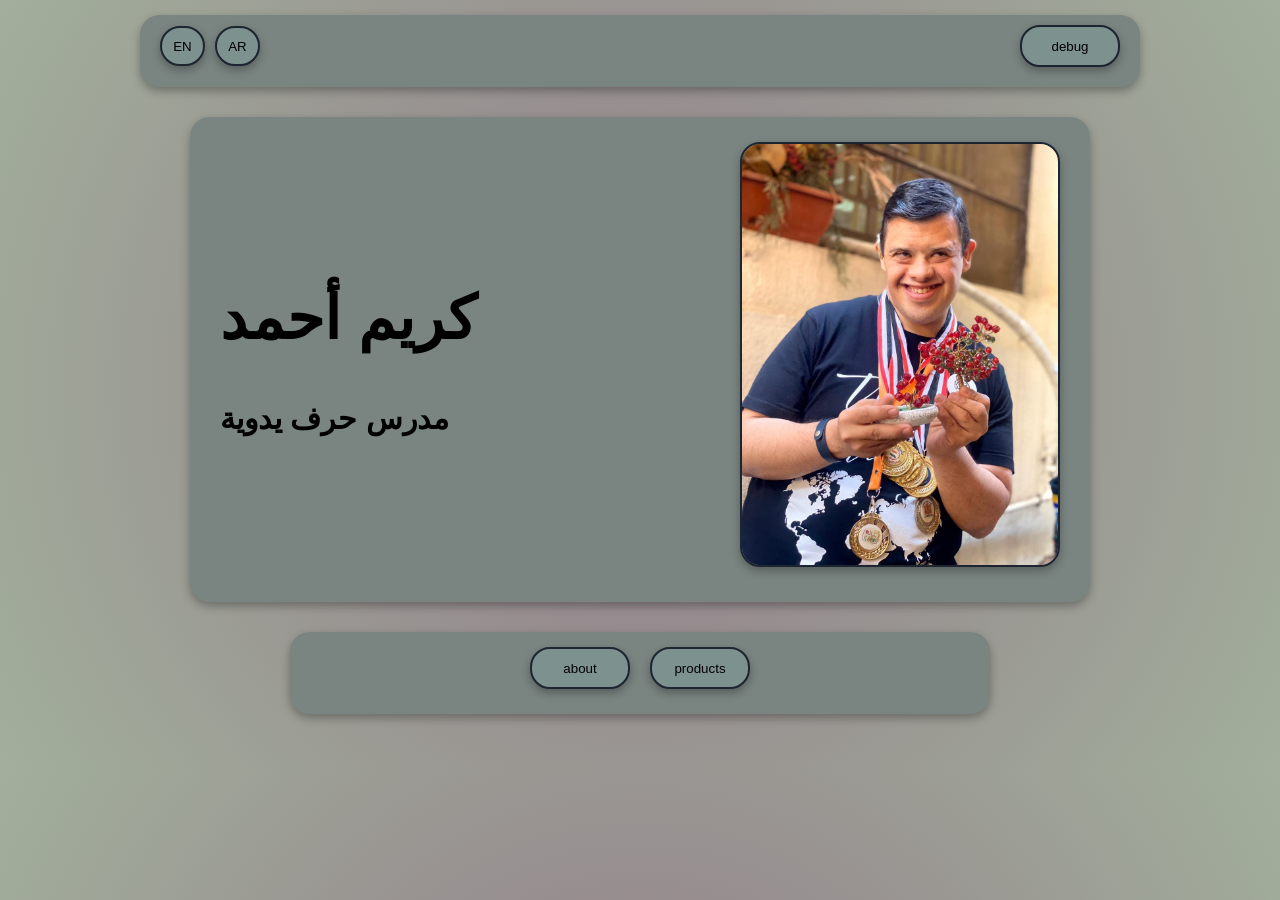
==== index.html @ 32edbc32 "Update index.html" ====
<!DOCTYPE html>
<html lang="en">
<head>
    <meta charset="UTF-8">
    <meta name="viewport" content="width=device-width, initial-scale=1.0">
    <title>i don't know right now</title>
    <link rel="stylesheet" href="style.css">
</head>
<body>

    <div id="bt-bar" class="highlight">
        <button class="flag-button about-bt highlight" data-language="en">EN</button>
        <button class="flag-button about-bt highlight" data-language="ar">AR</button>

        <button id="bt-debug"
                class="about-bt highlight"
                onclick="window.location.href='debug.html'">
            debug
        </button>
    </div>

    <div id="main" class="card highlight">

        <div class="main-content">
            <h1 id="name" class="name">كريم أحمد</h1>
            <br>
            <h3 id="job">مدرس حرف يدوية</h3>
        </div>

        <img
            id="homepage-img"
            class="highlight"
            src="homepage-img.jpg"
            alt="Kareem Ahmed">

    </div>

    <div id="bt-menu" class="card highlight">
        <button class="about-bt highlight"
                onclick="window.location.href='about.html'">
            about
        </button>

        <button id="bt-products"
                class="about-bt highlight"
                onclick="window.location.href='products.html'">
            products
        </button>
    </div>

    <script src="script.js"></script>

</body>
</html>
---- style.css ----
* {
    margin: 0;
    padding: 0;
    box-sizing: border-box;
}

body {
    background-image: radial-gradient(circle, #917C8A, #A2AF9B);
    font-family: Arial, sans-serif;
    padding: 20px;
}

.name {
    margin-bottom: 15px;
}

.card {
    color: black;
    background-color: #7A8581;
    border-radius: 20px;
    width: 100%;
    max-width: 700px;
    margin: 30px auto;
    padding: 30px;
}

.highlight {
    transform: translateY(-5px);
    box-shadow: 0 4px 10px rgba(0,0,0,.3);
    transition: transform .2s ease, box-shadow .2s ease;
}

.highlight:hover {
    transform: translateY(-10px);
    box-shadow: 0 6px 15px rgba(0,0,0,.4);
}

.about-bt {
    background-color: #7d918e;
    color: black;
    border-radius: 20px;
    border: 2px solid #1d2530;
    width: 100px;
    height: 42px;
    cursor: pointer;
}

.about-bt:hover {
    cursor: pointer;
}

#bt-bar {
    display: flex;
    align-items: center;
    justify-content: space-between;
    gap: 10px;

    color: white;
    background-color: #7A8581;
    border-radius: 20px;

    max-width: 1000px;
    margin: auto;
    padding: 15px 20px;
}

.flag-button {
    width: 45px;
    height: 40px;
}

#bt-debug,
#bt-ret-main {
    margin-left: auto;
}

#main {
    display: flex;
    justify-content: space-between;
    align-items: center;
    gap: 30px;

    max-width: 900px;
    min-height: 450px;
}

#homepage-img {
    width: 320px;
    max-width: 100%;
    height: auto;

    border-radius: 20px;
    border: 2px solid #1d2530;
}

#name {
    font-size: 60px;
}

#job {
    font-size: 30px;
    margin-top: 15px;
}

#bt-menu {
    display: flex;
    justify-content: center;
    gap: 20px;

    max-width: 700px;
    padding: 20px;
}

#bt-products {
    float: none;
}

.products-container {
    display: grid;
    grid-template-columns: repeat(3,1fr);
    gap: 25px;

    max-width: 1200px;
    margin: 30px auto;
}

.product-box {
width: 300px;
}

.product-img {
width: 240px;
height: 125px;
border-radius: 20px;
margin: 0px auto;
border: 2px solid #1d2530;

}

.cl-buy {
    display: block;
    margin: 20px 0 0 auto;
    position: static;
}

.text {
    margin-top: 20px;
}

#bt-email {
    margin-top: 15px;
    height: 45px;
}

textarea {
    width: 100%;
    resize: vertical;
    padding: 10px;
    border-radius: 10px;
    border: 2px solid #1d2530;
}

/* ---------- Tablets ---------- */

@media (max-width:1024px){

    #main{
        flex-direction: column;
        text-align:center;
        min-height:auto;
    }

    #homepage-img{
        width:280px;
    }

    .products-container{
        grid-template-columns:repeat(2,1fr);
    }

}

/* ---------- Phones ---------- */

@media (max-width:768px){

    body{
        padding:10px;
    }

    #bt-bar{
        flex-wrap:wrap;
    }

    #main{
        flex-direction:column;
        text-align:center;
        padding:20px;
    }

    #homepage-img{
        width:100%;
        max-width:300px;
    }

    #name{
        font-size:42px;
    }

    #job{
        font-size:24px;
    }

    #bt-menu{
        flex-direction:column;
        align-items:center;
    }

    .about-bt{
        width:160px;
    }

    .products-container{
        grid-template-columns:1fr;
    }

    .product-box{
        max-width:350px;
    }

}

/* ---------- Small Phones ---------- */

@media (max-width:480px){

    .card{
        padding:20px;
    }

    #name{
        font-size:34px;
    }

    #job{
        font-size:20px;
    }

    .about-bt{
        width:100%;
        max-width:220px;
    }

}
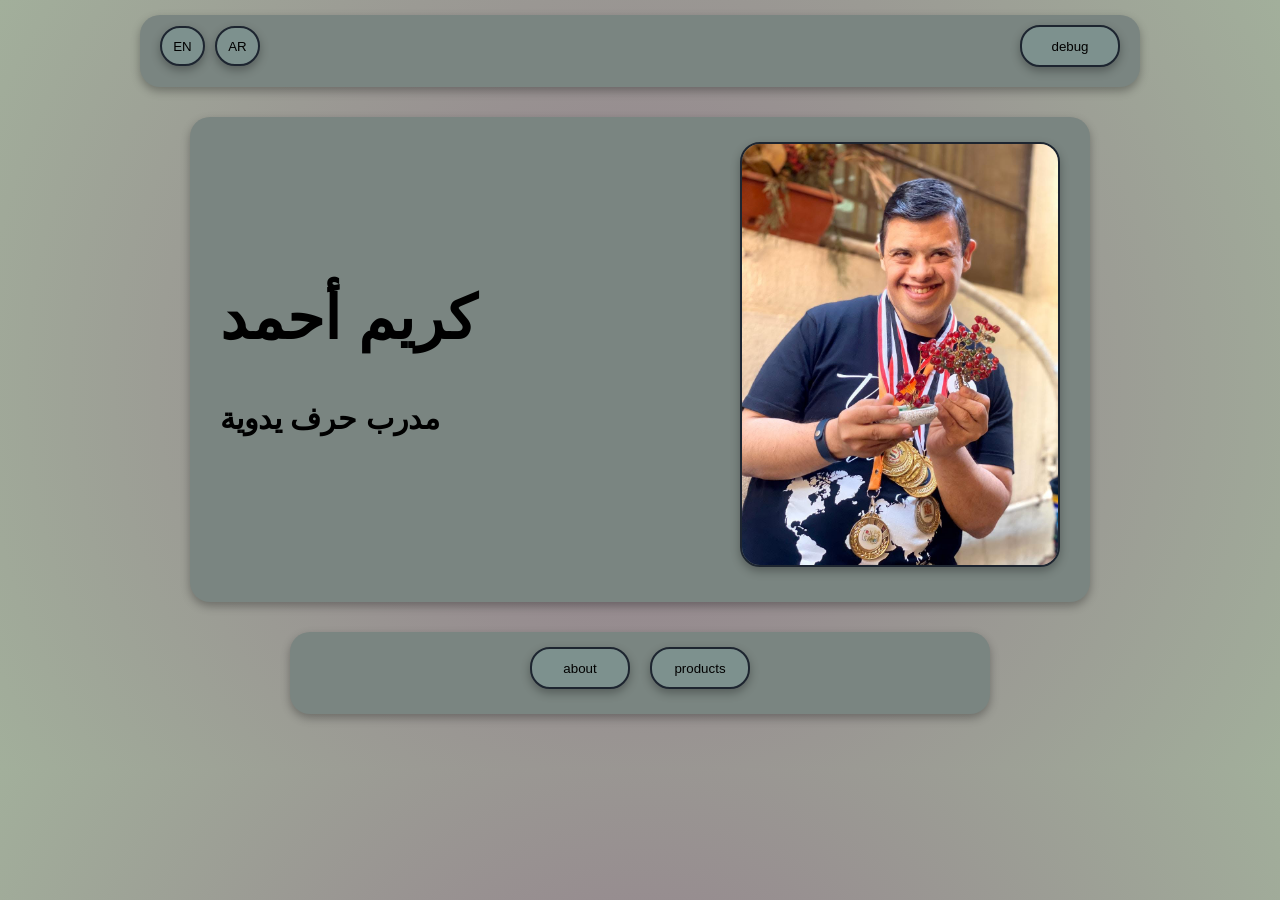
==== commit 923c4494: "Update index.html" ====
--- a/index.html
+++ b/index.html
@@ -24,7 +24,7 @@
         <div class="main-content">
             <h1 id="name" class="name">كريم أحمد</h1>
             <br>
-            <h3 id="job">مدرس حرف يدوية</h3>
+            <h3 id="job">مدرب حرف يدوية</h3>
         </div>
 
         <img
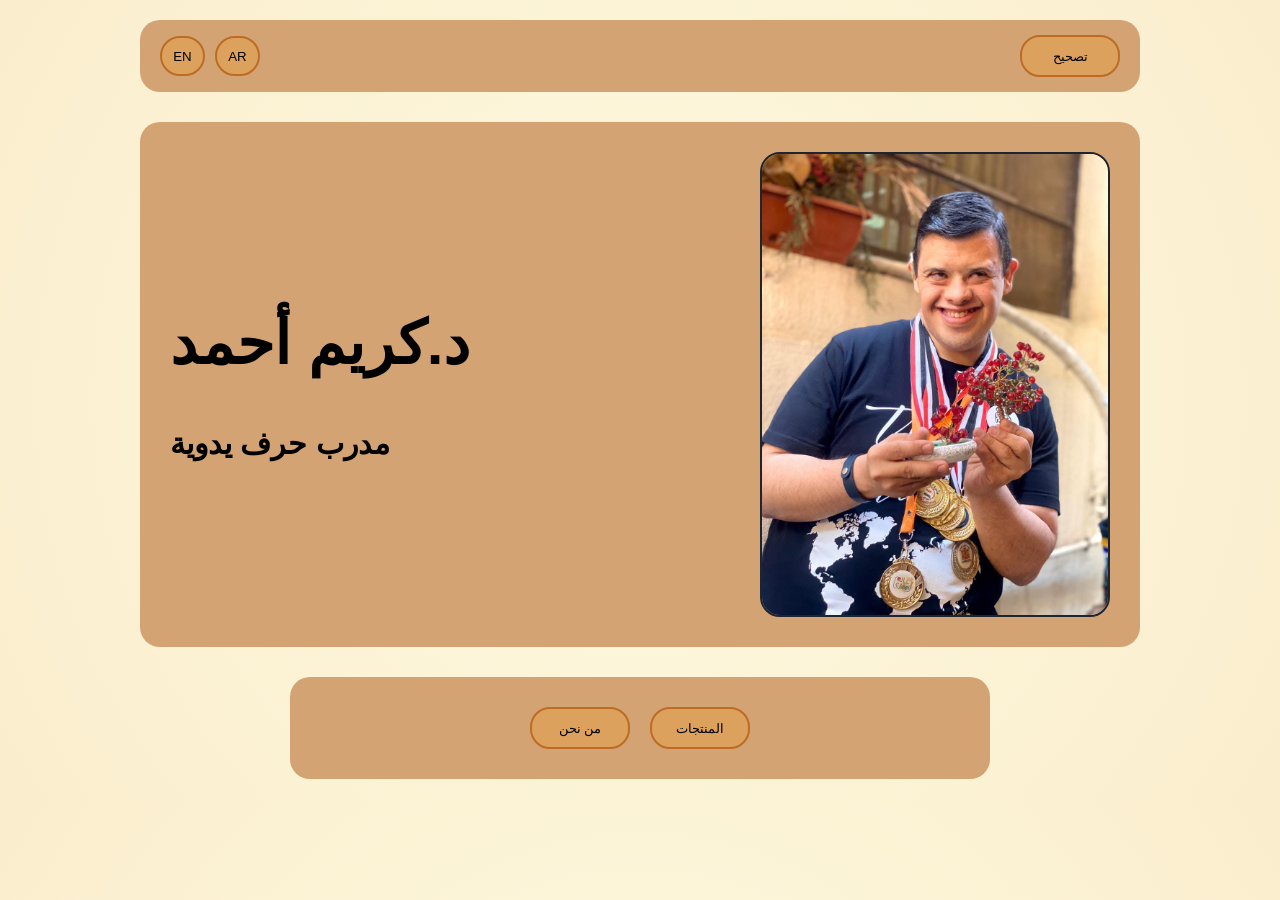
==== commit 23edc7fd: "Add files via upload" ====
--- a/index.html
+++ b/index.html
@@ -22,7 +22,7 @@
     <div id="main" class="card highlight">
 
         <div class="main-content">
-            <h1 id="name" class="name">كريم أحمد</h1>
+            <h1 id="name" class="name">د.كريم أحمد</h1>
             <br>
             <h3 id="job">مدرب حرف يدوية</h3>
         </div>
@@ -36,7 +36,7 @@
     </div>
 
     <div id="bt-menu" class="card highlight">
-        <button class="about-bt highlight"
+        <button id="bt-about"class="about-bt highlight"
                 onclick="window.location.href='about.html'">
             about
         </button>
--- a/style.css
+++ b/style.css
@@ -1,241 +1,277 @@
-* {
-    margin: 0;
-    padding: 0;
-    box-sizing: border-box;
-}
-
-body {
-    background-image: radial-gradient(circle, #917C8A, #A2AF9B);
-    font-family: Arial, sans-serif;
-    padding: 20px;
-}
-
-.name {
-    margin-bottom: 15px;
-}
-
-.card {
-    color: black;
-    background-color: #7A8581;
-    border-radius: 20px;
-    width: 100%;
-    max-width: 700px;
-    margin: 30px auto;
-    padding: 30px;
-}
-
-.highlight {
-    transform: translateY(-5px);
-    box-shadow: 0 4px 10px rgba(0,0,0,.3);
-    transition: transform .2s ease, box-shadow .2s ease;
-}
-
-.highlight:hover {
-    transform: translateY(-10px);
-    box-shadow: 0 6px 15px rgba(0,0,0,.4);
-}
-
-.about-bt {
-    background-color: #7d918e;
-    color: black;
-    border-radius: 20px;
-    border: 2px solid #1d2530;
-    width: 100px;
-    height: 42px;
-    cursor: pointer;
-}
-
-.about-bt:hover {
-    cursor: pointer;
-}
-
-#bt-bar {
-    display: flex;
-    align-items: center;
-    justify-content: space-between;
-    gap: 10px;
-
-    color: white;
-    background-color: #7A8581;
-    border-radius: 20px;
-
-    max-width: 1000px;
-    margin: auto;
-    padding: 15px 20px;
-}
-
-.flag-button {
-    width: 45px;
-    height: 40px;
+*{
+    margin:0;
+    padding:0;
+    box-sizing:border-box;
+}
+
+html{
+    scroll-behavior:smooth;
+}
+
+body{
+    background-image:radial-gradient(circle,#fefae0,#faedcd);
+    font-family:Arial,sans-serif;
+    padding:20px;
+    color:black;
+}
+
+.card{
+    background:#d4a373;
+    border-radius:20px;
+    width:min(100%,900px);
+    margin:30px auto;
+    padding:30px;
+}
+
+.name{
+    margin-bottom:15px;
+}
+
+.highlight{
+    transition:.25s;
+}
+
+.highlight:hover{
+    transform:translateY(-6px);
+    box-shadow:0 10px 20px rgba(0,0,0,.25);
+}
+
+.about-bt{
+    background:#dda15e;
+    border:2px solid #bc6c25;
+    border-radius:20px;
+    color:black;
+    cursor:pointer;
+    width:100px;
+    height:42px;
+    transition:.25s;
+    flex-shrink:0;
+}
+
+.about-bt:hover{
+    background:#ffbc42;
+}
+
+.flag-button{
+    width:45px;
+    height:40px;
+    flex-shrink:0;
+}
+
+#bt-bar{
+    display:flex;
+    align-items:center;
+    justify-content:center;
+    gap:10px;
+    background:#d4a373;
+    color:white;
+    border-radius:20px;
+    width:100%;
+    max-width:1000px;
+    margin:auto;
+    padding:15px 20px;
+    overflow-x:auto;
+    overflow-y:hidden;
+    flex-wrap:nowrap;
+    scrollbar-width:none;
+}
+
+#bt-bar::-webkit-scrollbar{
+    display:none;
 }
 
 #bt-debug,
-#bt-ret-main {
-    margin-left: auto;
-}
-
-#main {
-    display: flex;
-    justify-content: space-between;
-    align-items: center;
-    gap: 30px;
-
-    max-width: 900px;
-    min-height: 450px;
-}
-
-#homepage-img {
-    width: 320px;
-    max-width: 100%;
-    height: auto;
-
-    border-radius: 20px;
-    border: 2px solid #1d2530;
-}
-
-#name {
-    font-size: 60px;
-}
-
-#job {
-    font-size: 30px;
-    margin-top: 15px;
-}
-
-#bt-menu {
-    display: flex;
-    justify-content: center;
-    gap: 20px;
-
-    max-width: 700px;
-    padding: 20px;
-}
-
-#bt-products {
-    float: none;
-}
-
-.products-container {
-    display: grid;
-    grid-template-columns: repeat(3,1fr);
-    gap: 25px;
-
-    max-width: 1200px;
-    margin: 30px auto;
-}
-
-.product-box {
-width: 300px;
-}
-
-.product-img {
-width: 240px;
-height: 125px;
-border-radius: 20px;
-margin: 0px auto;
-border: 2px solid #1d2530;
-
-}
-
-.cl-buy {
-    display: block;
-    margin: 20px 0 0 auto;
-    position: static;
-}
-
-.text {
-    margin-top: 20px;
-}
-
-#bt-email {
-    margin-top: 15px;
-    height: 45px;
-}
-
-textarea {
-    width: 100%;
-    resize: vertical;
-    padding: 10px;
-    border-radius: 10px;
-    border: 2px solid #1d2530;
-}
-
-/* ---------- Tablets ---------- */
-
-@media (max-width:1024px){
-
-    #main{
-        flex-direction: column;
-        text-align:center;
-        min-height:auto;
-    }
-
-    #homepage-img{
-        width:280px;
-    }
-
-    .products-container{
-        grid-template-columns:repeat(2,1fr);
-    }
-
-}
-
-/* ---------- Phones ---------- */
-
-@media (max-width:768px){
-
+#bt-ret-main{
+    margin-left:auto;
+}
+
+#main{
+    display:flex;
+    align-items:center;
+    justify-content:space-between;
+    gap:40px;
+    width:min(100%,1000px);
+    min-height:450px;
+}
+
+#homepage-img{
+    width:100%;
+    max-width:350px;
+    height:auto;
+    border-radius:20px;
+    border:2px solid #1d2530;
+}
+
+#name{
+    font-size:clamp(36px,6vw,60px);
+}
+
+#job{
+    margin-top:15px;
+    font-size:clamp(22px,3vw,30px);
+}
+
+#bt-menu{
+    display:flex;
+    justify-content:center;
+    flex-wrap:wrap;
+    gap:20px;
+    width:100%;
+    max-width:700px;
+    margin:auto;
+}
+
+#bt-products{
+    float:none;
+}
+
+.products-container{
+    display:grid;
+    grid-template-columns:repeat(auto-fit,minmax(280px,1fr));
+    gap:30px;
+    width:min(100%,1200px);
+    margin:30px auto;
+}
+
+.product-box{
+    width:100%;
+}
+
+.product-img{
+    display:block;
+    width:100%;
+    aspect-ratio:16/9;
+    object-fit:cover;
+    border-radius:20px;
+    border:2px solid #1d2530;
+}
+
+.text{
+    margin-top:18px;
+    line-height:1.5;
+}
+
+.cl-buy{
+    display:block;
+    margin:20px 0 0 auto;
+}
+
+#bt-email{
+    margin-top:15px;
+    height:45px;
+}
+
+textarea{
+    width:100%;
+    padding:10px;
+    resize:vertical;
+    border-radius:10px;
+    border:2px solid #1d2530;
+}
+
+@media(max-width:900px){
     body{
-        padding:10px;
+        padding:15px;
     }
 
     #bt-bar{
-        flex-wrap:wrap;
+        gap:8px;
+        padding:12px 15px;
+    }
+
+    .about-bt{
+        width:90px;
+        height:40px;
+        font-size:14px;
+    }
+
+    .flag-button{
+        width:40px;
+        height:36px;
     }
 
     #main{
         flex-direction:column;
         text-align:center;
-        padding:20px;
+        min-height:auto;
     }
 
     #homepage-img{
-        width:100%;
         max-width:300px;
     }
-
-    #name{
-        font-size:42px;
-    }
-
-    #job{
-        font-size:24px;
+}
+
+@media(max-width:768px){
+    body{
+        padding:10px;
+    }
+
+    .card{
+        padding:22px;
+    }
+
+    #bt-bar{
+        justify-content:flex-start;
+        gap:6px;
+        padding:10px;
+    }
+
+    .about-bt{
+        width:80px;
+        height:36px;
+        font-size:13px;
+    }
+
+    .flag-button{
+        width:34px;
+        height:34px;
+    }
+
+    #main{
+        gap:25px;
+        padding:15px;
+        flex-direction:column;
+        text-align:center;
+    }
+
+    #homepage-img{
+        max-width:280px;
     }
 
     #bt-menu{
         flex-direction:column;
         align-items:center;
     }
+}
+
+@media(max-width:480px){
+    body{
+        padding:8px;
+    }
+
+    .card{
+        padding:18px;
+        border-radius:15px;
+    }
+
+    #bt-bar{
+        gap:5px;
+        padding:8px;
+    }
 
     .about-bt{
-        width:160px;
-    }
-
-    .products-container{
-        grid-template-columns:1fr;
-    }
-
-    .product-box{
-        max-width:350px;
-    }
-
-}
-
-/* ---------- Small Phones ---------- */
-
-@media (max-width:480px){
-
-    .card{
-        padding:20px;
+        width:72px;
+        height:34px;
+        font-size:12px;
+    }
+
+    .flag-button{
+        width:30px;
+        height:30px;
+    }
+
+    #homepage-img{
+        max-width:220px;
     }
 
     #name{
@@ -245,10 +281,4 @@
     #job{
         font-size:20px;
     }
-
-    .about-bt{
-        width:100%;
-        max-width:220px;
-    }
-
-}
+}
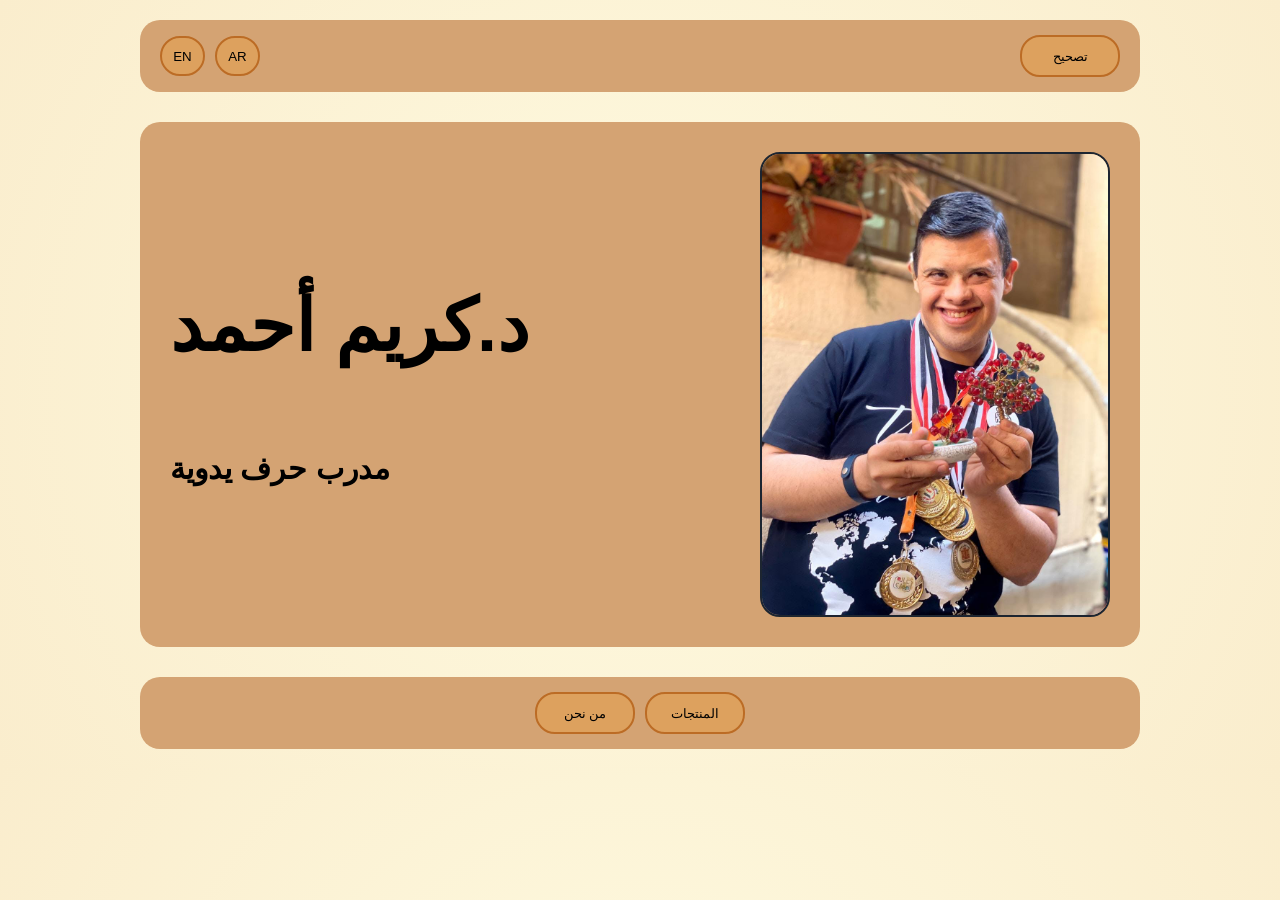
==== commit 27bff8c9: "Update index.html" ====
--- a/index.html
+++ b/index.html
@@ -15,7 +15,7 @@
         <button id="bt-debug"
                 class="about-bt highlight"
                 onclick="window.location.href='debug.html'">
-            debug
+            تصحيح
         </button>
     </div>
 
@@ -38,13 +38,13 @@
     <div id="bt-menu" class="card highlight">
         <button id="bt-about"class="about-bt highlight"
                 onclick="window.location.href='about.html'">
-            about
+            من نحن
         </button>
 
         <button id="bt-products"
                 class="about-bt highlight"
                 onclick="window.location.href='products.html'">
-            products
+            المنتجات
         </button>
     </div>
 
--- a/style.css
+++ b/style.css
@@ -24,7 +24,7 @@
 }
 
 .name{
-    margin-bottom:15px;
+    margin-bottom:50px;
 }
 
 .highlight{
@@ -103,7 +103,7 @@
 }
 
 #name{
-    font-size:clamp(36px,6vw,60px);
+    font-size:clamp(48px,8vw,72px);
 }
 
 #job{
@@ -113,12 +113,20 @@
 
 #bt-menu{
     display:flex;
+    align-items:center;
     justify-content:center;
-    flex-wrap:wrap;
-    gap:20px;
-    width:100%;
-    max-width:700px;
+    gap:10px;
+    background:#d4a373;
+    color:white;
+    border-radius:20px;
+    width:100%;
+    max-width:1000px;
     margin:auto;
+    padding:15px 20px;
+    overflow-x:auto;
+    overflow-y:hidden;
+    flex-wrap:nowrap;
+    scrollbar-width:none;
 }
 
 #bt-products{
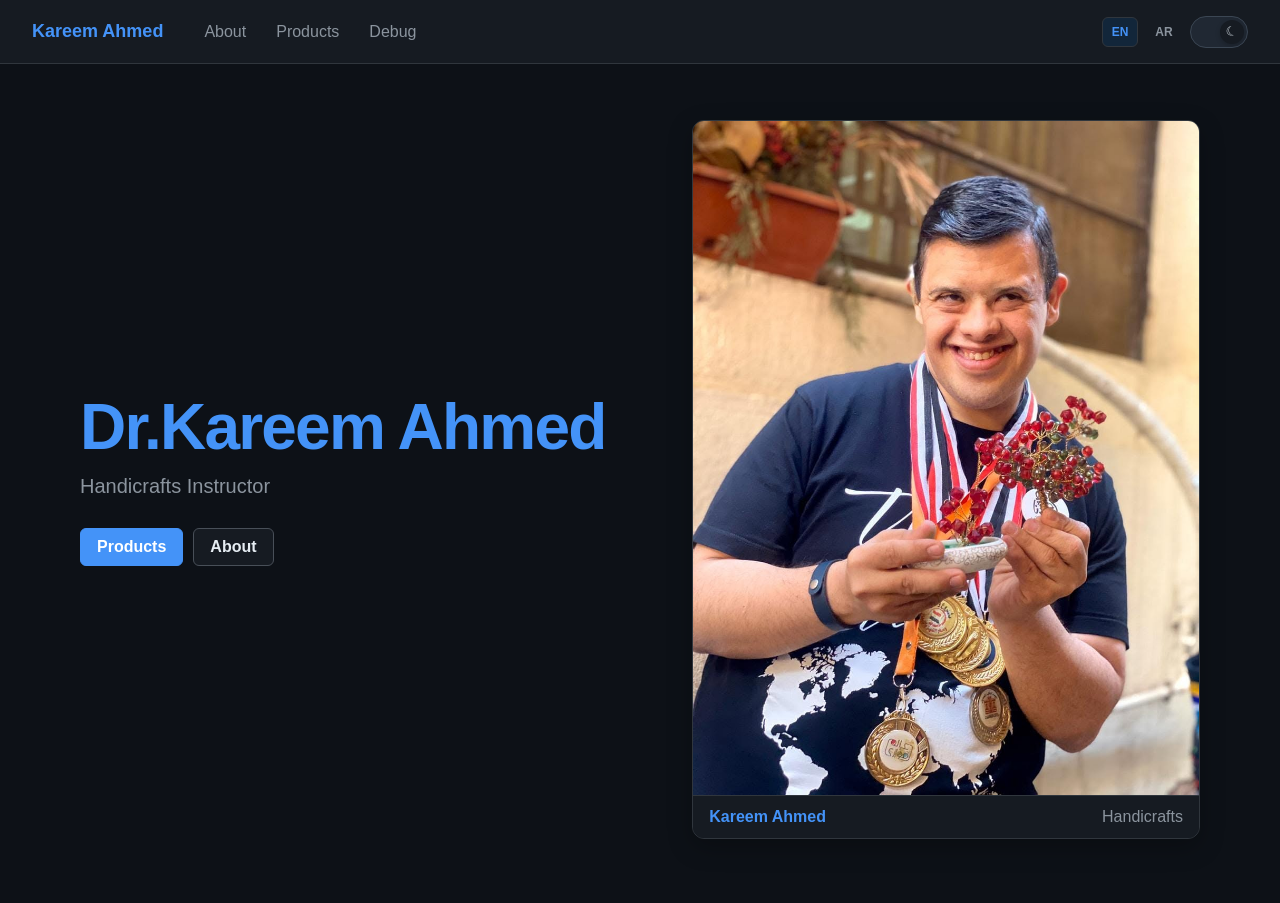
==== commit c6716adc: "Add files via upload" ====
--- a/index.html
+++ b/index.html
@@ -3,52 +3,45 @@
 <head>
     <meta charset="UTF-8">
     <meta name="viewport" content="width=device-width, initial-scale=1.0">
-    <title>i don't know right now</title>
+    <title>home</title>
     <link rel="stylesheet" href="style.css">
 </head>
 <body>
+    <header id="bt-bar" class="site-header">
+        <a class="brand" href="index.html">Kareem Ahmed</a>
+        <nav class="site-nav">
+            <button id="bt-about" class="nav-button" onclick="window.location.href='about.html'">من نحن</button>
+            <button id="bt-products" class="nav-button" onclick="window.location.href='products.html'">المنتجات</button>
+            <button id="bt-debug" class="nav-button" onclick="window.location.href='debug.html'">تصحيح</button>
+        </nav>
+        <div class="site-controls">
+            <button class="language-button" data-language="en">EN</button>
+            <button class="language-button" data-language="ar">AR</button>
+            <button id="theme-toggle" class="theme-button" type="button"></button>
+        </div>
+    </header>
 
-    <div id="bt-bar" class="highlight">
-        <button class="flag-button about-bt highlight" data-language="en">EN</button>
-        <button class="flag-button about-bt highlight" data-language="ar">AR</button>
-
-        <button id="bt-debug"
-                class="about-bt highlight"
-                onclick="window.location.href='debug.html'">
-            تصحيح
-        </button>
-    </div>
-
-    <div id="main" class="card highlight">
-
-        <div class="main-content">
-            <h1 id="name" class="name">د.كريم أحمد</h1>
-            <br>
-            <h3 id="job">مدرب حرف يدوية</h3>
-        </div>
-
-        <img
-            id="homepage-img"
-            class="highlight"
-            src="homepage-img.jpg"
-            alt="Kareem Ahmed">
-
-    </div>
-
-    <div id="bt-menu" class="card highlight">
-        <button id="bt-about"class="about-bt highlight"
-                onclick="window.location.href='about.html'">
-            من نحن
-        </button>
-
-        <button id="bt-products"
-                class="about-bt highlight"
-                onclick="window.location.href='products.html'">
-            المنتجات
-        </button>
-    </div>
+    <main id="main" class="page-shell home-shell">
+        <section class="hero-panel">
+            <div class="hero-copy">
+                <h1 id="name" class="name">د.كريم أحمد</h1>
+                <p id="job" class="hero-job">مدرب حرف يدوية</p>
+                <div class="hero-actions">
+                    <button class="primary-button" onclick="window.location.href='products.html'" id="hero-products">المنتجات</button>
+                    <button class="secondary-button" onclick="window.location.href='about.html'" id="hero-about">من نحن</button>
+                </div>
+            </div>
+            <div class="hero-media">
+                <img id="homepage-img" src="homepage-img.jpg" alt="Kareem Ahmed">
+                <div class="media-caption">
+                    <span id="media-label">Kareem Ahmed</span>
+                    <span id="media-subtitle">Handicrafts</span>
+                </div>
+            </div>
+        </section>
+        </section>
+    </main>
 
     <script src="script.js"></script>
-
 </body>
 </html>
--- a/style.css
+++ b/style.css
@@ -1,292 +1,783 @@
-*{
-    margin:0;
-    padding:0;
-    box-sizing:border-box;
-}
-
-html{
-    scroll-behavior:smooth;
-}
-
-body{
-    background-image:radial-gradient(circle,#fefae0,#faedcd);
-    font-family:Arial,sans-serif;
-    padding:20px;
-    color:black;
-}
-
-.card{
-    background:#d4a373;
-    border-radius:20px;
-    width:min(100%,900px);
-    margin:30px auto;
-    padding:30px;
-}
-
-.name{
-    margin-bottom:50px;
-}
-
-.highlight{
-    transition:.25s;
-}
-
-.highlight:hover{
-    transform:translateY(-6px);
-    box-shadow:0 10px 20px rgba(0,0,0,.25);
-}
-
-.about-bt{
-    background:#dda15e;
-    border:2px solid #bc6c25;
-    border-radius:20px;
-    color:black;
-    cursor:pointer;
-    width:100px;
-    height:42px;
-    transition:.25s;
-    flex-shrink:0;
-}
-
-.about-bt:hover{
-    background:#ffbc42;
-}
-
-.flag-button{
-    width:45px;
-    height:40px;
-    flex-shrink:0;
-}
-
-#bt-bar{
-    display:flex;
-    align-items:center;
-    justify-content:center;
-    gap:10px;
-    background:#d4a373;
-    color:white;
-    border-radius:20px;
-    width:100%;
-    max-width:1000px;
-    margin:auto;
-    padding:15px 20px;
-    overflow-x:auto;
-    overflow-y:hidden;
-    flex-wrap:nowrap;
-    scrollbar-width:none;
-}
-
-#bt-bar::-webkit-scrollbar{
-    display:none;
-}
-
-#bt-debug,
-#bt-ret-main{
-    margin-left:auto;
-}
-
-#main{
-    display:flex;
-    align-items:center;
-    justify-content:space-between;
-    gap:40px;
-    width:min(100%,1000px);
-    min-height:450px;
-}
-
-#homepage-img{
-    width:100%;
-    max-width:350px;
-    height:auto;
-    border-radius:20px;
-    border:2px solid #1d2530;
-}
-
-#name{
-    font-size:clamp(48px,8vw,72px);
-}
-
-#job{
-    margin-top:15px;
-    font-size:clamp(22px,3vw,30px);
-}
-
-#bt-menu{
-    display:flex;
-    align-items:center;
-    justify-content:center;
-    gap:10px;
-    background:#d4a373;
-    color:white;
-    border-radius:20px;
-    width:100%;
-    max-width:1000px;
-    margin:auto;
-    padding:15px 20px;
-    overflow-x:auto;
-    overflow-y:hidden;
-    flex-wrap:nowrap;
-    scrollbar-width:none;
-}
-
-#bt-products{
-    float:none;
-}
-
-.products-container{
-    display:grid;
-    grid-template-columns:repeat(auto-fit,minmax(280px,1fr));
-    gap:30px;
-    width:min(100%,1200px);
-    margin:30px auto;
-}
-
-.product-box{
-    width:100%;
-}
-
-.product-img{
-    display:block;
-    width:100%;
-    aspect-ratio:16/9;
-    object-fit:cover;
-    border-radius:20px;
-    border:2px solid #1d2530;
-}
-
-.text{
-    margin-top:18px;
-    line-height:1.5;
-}
-
-.cl-buy{
-    display:block;
-    margin:20px 0 0 auto;
-}
-
-#bt-email{
-    margin-top:15px;
-    height:45px;
-}
-
-textarea{
-    width:100%;
-    padding:10px;
-    resize:vertical;
-    border-radius:10px;
-    border:2px solid #1d2530;
-}
-
-@media(max-width:900px){
-    body{
-        padding:15px;
-    }
-
-    #bt-bar{
-        gap:8px;
-        padding:12px 15px;
-    }
-
-    .about-bt{
-        width:90px;
-        height:40px;
-        font-size:14px;
-    }
-
-    .flag-button{
-        width:40px;
-        height:36px;
-    }
-
-    #main{
-        flex-direction:column;
-        text-align:center;
-        min-height:auto;
-    }
-
-    #homepage-img{
-        max-width:300px;
-    }
-}
-
-@media(max-width:768px){
-    body{
-        padding:10px;
-    }
-
-    .card{
-        padding:22px;
-    }
-
-    #bt-bar{
-        justify-content:flex-start;
-        gap:6px;
-        padding:10px;
-    }
-
-    .about-bt{
-        width:80px;
-        height:36px;
-        font-size:13px;
-    }
-
-    .flag-button{
-        width:34px;
-        height:34px;
-    }
-
-    #main{
-        gap:25px;
-        padding:15px;
-        flex-direction:column;
-        text-align:center;
-    }
-
-    #homepage-img{
-        max-width:280px;
-    }
-
-    #bt-menu{
-        flex-direction:column;
-        align-items:center;
-    }
-}
-
-@media(max-width:480px){
-    body{
-        padding:8px;
-    }
-
-    .card{
-        padding:18px;
-        border-radius:15px;
-    }
-
-    #bt-bar{
-        gap:5px;
-        padding:8px;
-    }
-
-    .about-bt{
-        width:72px;
-        height:34px;
-        font-size:12px;
-    }
-
-    .flag-button{
-        width:30px;
-        height:30px;
-    }
-
-    #homepage-img{
-        max-width:220px;
-    }
-
-    #name{
-        font-size:34px;
-    }
-
-    #job{
-        font-size:20px;
-    }
-}
+:root {
+    --bg: #f6f8fa;
+    --surface: #ffffff;
+    --surface-muted: #f6f8fa;
+    --surface-hover: #f3f4f6;
+    --text: #1f2328;
+    --text-muted: #656d76;
+    --border: #d0d7de;
+    --border-strong: #afb8c1;
+    --blue: #0969da;
+    --blue-hover: #0559b8;
+    --blue-soft: #ddf4ff;
+    --green: #1a7f37;
+    --orange: #bc4c00;
+    --red: #cf222e;
+    --shadow: 0 8px 24px rgba(31, 35, 40, 0.08);
+    --shadow-lg: 0 16px 40px rgba(31, 35, 40, 0.14);
+    --radius: 10px;
+}
+
+html[data-theme="dark"] {
+    --bg: #0d1117;
+    --surface: #161b22;
+    --surface-muted: #21262d;
+    --surface-hover: #30363d;
+    --text: #e6edf3;
+    --text-muted: #8b949e;
+    --border: #30363d;
+    --border-strong: #484f58;
+    --blue: #4493f8;
+    --blue-hover: #58a6ff;
+    --blue-soft: #12263a;
+    --green: #3fb950;
+    --orange: #db6d28;
+    --red: #f85149;
+    --shadow: 0 8px 24px rgba(0, 0, 0, 0.25);
+    --shadow-lg: 0 16px 40px rgba(0, 0, 0, 0.4);
+}
+
+@media (prefers-color-scheme: dark) {
+    html:not([data-theme="light"]) {
+        --bg: #0d1117;
+        --surface: #161b22;
+        --surface-muted: #21262d;
+        --surface-hover: #30363d;
+        --text: #e6edf3;
+        --text-muted: #8b949e;
+        --border: #30363d;
+        --border-strong: #484f58;
+        --blue: #4493f8;
+        --blue-hover: #58a6ff;
+        --blue-soft: #12263a;
+        --green: #3fb950;
+        --orange: #db6d28;
+        --red: #f85149;
+        --shadow: 0 8px 24px rgba(0, 0, 0, 0.25);
+        --shadow-lg: 0 16px 40px rgba(0, 0, 0, 0.4);
+    }
+}
+
+* {
+    box-sizing: border-box;
+}
+
+html {
+    min-height: 100%;
+    background: var(--bg);
+    transition: background-color 0.25s ease;
+}
+
+body {
+    margin: 0;
+    min-height: 100vh;
+    background: var(--bg);
+    color: var(--text);
+    font-family:
+        -apple-system,
+        BlinkMacSystemFont,
+        "Segoe UI",
+        Helvetica,
+        Arial,
+        sans-serif;
+    transition:
+        background-color 0.25s ease,
+        color 0.25s ease;
+}
+
+button,
+input,
+textarea {
+    font: inherit;
+}
+
+button {
+    color: inherit;
+}
+
+/* Header */
+
+.site-header {
+    width: 100%;
+    min-height: 64px;
+    padding: 0 32px;
+    display: flex;
+    align-items: center;
+    gap: 28px;
+    background: var(--surface);
+    border-bottom: 1px solid var(--border);
+    transition:
+        background-color 0.25s ease,
+        border-color 0.25s ease;
+}
+
+.brand {
+    color: var(--blue);
+    text-decoration: none;
+    font-size: 18px;
+    font-weight: 700;
+    white-space: nowrap;
+    transition: color 0.15s ease;
+}
+
+.brand:hover {
+    color: var(--blue-hover);
+}
+
+.site-nav {
+    display: flex;
+    align-items: center;
+    gap: 4px;
+    flex: 1;
+}
+
+.nav-button {
+    position: relative;
+    padding: 7px 12px;
+    border: 1px solid transparent;
+    border-radius: 6px;
+    background: transparent;
+    color: var(--text-muted);
+    cursor: pointer;
+    transition:
+        background-color 0.15s ease,
+        color 0.15s ease,
+        border-color 0.15s ease;
+}
+
+.nav-button:hover {
+    color: var(--text);
+    background: var(--surface-hover);
+}
+
+.nav-button.nav-active {
+    color: var(--blue);
+    background: var(--blue-soft);
+    border-color: transparent;
+}
+
+.site-controls {
+    display: flex;
+    align-items: center;
+    gap: 8px;
+}
+
+.language-button {
+    min-width: 36px;
+    height: 30px;
+    padding: 0 8px;
+    border: 1px solid transparent;
+    border-radius: 6px;
+    background: transparent;
+    color: var(--text-muted);
+    font-size: 12px;
+    font-weight: 600;
+    cursor: pointer;
+    transition:
+        background-color 0.15s ease,
+        color 0.15s ease,
+        border-color 0.15s ease;
+}
+
+.language-button:hover {
+    background: var(--surface-hover);
+    color: var(--text);
+}
+
+.language-button.active {
+    background: var(--blue-soft);
+    border-color: var(--border);
+    color: var(--blue);
+}
+
+/* Theme switch */
+
+.theme-button {
+    position: relative;
+    width: 58px;
+    height: 32px;
+    padding: 0;
+    border: 1px solid var(--border);
+    border-radius: 999px;
+    background: #e5e7eb;
+    cursor: pointer;
+    overflow: hidden;
+    transition:
+        background-color 0.3s ease,
+        border-color 0.3s ease,
+        box-shadow 0.2s ease;
+}
+
+.theme-button:hover {
+    border-color: var(--border-strong);
+    box-shadow: 0 0 0 3px rgba(9, 105, 218, 0.08);
+}
+
+.theme-button:focus-visible {
+    outline: none;
+    box-shadow: 0 0 0 3px rgba(9, 105, 218, 0.2);
+}
+
+.theme-button::before {
+    content: "";
+    position: absolute;
+    top: 3px;
+    left: 3px;
+    width: 24px;
+    height: 24px;
+    border-radius: 50%;
+    background: #ffffff;
+    box-shadow: 0 2px 5px rgba(0, 0, 0, 0.2);
+    transform: translateX(0);
+    transition:
+        transform 0.3s cubic-bezier(0.4, 0, 0.2, 1),
+        background-color 0.3s ease;
+    z-index: 2;
+}
+
+.theme-button::after {
+    content: "☀";
+    position: absolute;
+    top: 6px;
+    left: 6px;
+    width: 18px;
+    height: 18px;
+    display: flex;
+    align-items: center;
+    justify-content: center;
+    color: #d97706;
+    font-size: 13px;
+    line-height: 18px;
+    transform: translateX(0) rotate(0deg);
+    transition:
+        transform 0.3s cubic-bezier(0.4, 0, 0.2, 1),
+        color 0.3s ease;
+    z-index: 3;
+}
+
+html[data-theme="dark"] .theme-button {
+    background: #202833;
+    border-color: #3b4653;
+}
+
+html[data-theme="dark"] .theme-button::before {
+    transform: translateX(26px);
+    background: #161b22;
+}
+
+html[data-theme="dark"] .theme-button::after {
+    content: "☾";
+    transform: translateX(26px) rotate(-15deg);
+    color: #c9d1d9;
+}
+
+/* General layout */
+
+.page-shell {
+    width: min(1120px, calc(100% - 40px));
+    margin: 0 auto;
+    padding: 48px 0 64px;
+}
+
+.home-shell {
+    padding-top: 56px;
+}
+
+/* Home */
+
+.hero-panel {
+    display: grid;
+    grid-template-columns: minmax(0, 1fr) minmax(380px, 0.9fr);
+    gap: 48px;
+    align-items: center;
+}
+
+.hero-copy {
+    max-width: 580px;
+}
+
+.name {
+    margin: 0;
+    color: var(--blue);
+    font-size: clamp(38px, 6vw, 64px);
+    line-height: 1.05;
+    letter-spacing: -1.8px;
+}
+
+.hero-job {
+    margin: 14px 0 0;
+    color: var(--text-muted);
+    font-size: 20px;
+}
+
+.hero-actions {
+    display: flex;
+    gap: 10px;
+    margin-top: 30px;
+}
+
+.hero-media {
+    position: relative;
+    overflow: hidden;
+    border: 1px solid var(--border);
+    border-radius: 12px;
+    background: var(--surface);
+    box-shadow: var(--shadow);
+    transition:
+        border-color 0.2s ease,
+        box-shadow 0.2s ease;
+}
+
+.hero-media:hover {
+    border-color: var(--border-strong);
+    box-shadow: var(--shadow-lg);
+}
+
+.hero-media img {
+    display: block;
+    width: 100%;
+    height: auto;
+}
+
+.media-caption {
+    display: flex;
+    justify-content: space-between;
+    gap: 16px;
+    padding: 12px 16px;
+    border-top: 1px solid var(--border);
+    background: var(--surface);
+}
+
+.media-caption span:first-child {
+    color: var(--blue);
+    font-weight: 600;
+}
+
+.media-caption span:last-child {
+    color: var(--text-muted);
+}
+
+.primary-button,
+.secondary-button {
+    min-height: 38px;
+    padding: 8px 16px;
+    border-radius: 6px;
+    font-weight: 600;
+    cursor: pointer;
+    transition:
+        background-color 0.15s ease,
+        border-color 0.15s ease,
+        color 0.15s ease,
+        transform 0.1s ease,
+        box-shadow 0.15s ease;
+}
+
+.primary-button {
+    border: 1px solid var(--blue);
+    background: var(--blue);
+    color: #ffffff;
+}
+
+.primary-button:hover {
+    background: var(--blue-hover);
+    border-color: var(--blue-hover);
+    box-shadow: 0 2px 6px rgba(9, 105, 218, 0.18);
+}
+
+.primary-button:active,
+.secondary-button:active {
+    transform: translateY(1px);
+}
+
+.secondary-button {
+    border: 1px solid var(--border-strong);
+    background: var(--surface);
+    color: var(--text);
+}
+
+.secondary-button:hover {
+    background: var(--surface-hover);
+    border-color: var(--blue);
+    color: var(--blue);
+}
+
+/* Page headings */
+
+.page-intro {
+    display: flex;
+    justify-content: space-between;
+    align-items: flex-end;
+    gap: 32px;
+    margin-bottom: 32px;
+    padding-bottom: 20px;
+    border-bottom: 1px solid var(--border);
+}
+
+.page-title {
+    margin: 0;
+    color: var(--blue);
+    font-size: 36px;
+    letter-spacing: -0.8px;
+}
+
+.page-intro-text {
+    max-width: 420px;
+    margin: 0;
+    color: var(--text-muted);
+    line-height: 1.6;
+}
+
+.eyebrow {
+    margin: 0 0 8px;
+    color: var(--blue);
+    font-size: 12px;
+    font-weight: 700;
+    letter-spacing: 0.12em;
+    text-transform: uppercase;
+}
+
+/* Products */
+
+.products-container {
+    display: grid;
+    grid-template-columns: repeat(3, minmax(0, 1fr));
+    gap: 20px;
+}
+
+.product-box {
+    overflow: hidden;
+    border: 1px solid var(--border);
+    border-radius: var(--radius);
+    background: var(--surface);
+    box-shadow: var(--shadow);
+    transition:
+        border-color 0.2s ease,
+        box-shadow 0.2s ease,
+        transform 0.2s ease;
+}
+
+.product-box:hover {
+    border-color: var(--blue);
+    box-shadow: var(--shadow-lg);
+    transform: translateY(-2px);
+}
+
+.product-image-wrap {
+    position: relative;
+    background: var(--surface-muted);
+}
+
+.product-img {
+    display: block;
+    width: 100%;
+    aspect-ratio: 1 / 1;
+    object-fit: cover;
+}
+
+.product-index {
+    position: absolute;
+    top: 12px;
+    right: 12px;
+    padding: 4px 7px;
+    border: 1px solid var(--border);
+    border-radius: 5px;
+    background: var(--surface);
+    color: var(--text-muted);
+    font-size: 11px;
+    font-weight: 700;
+}
+
+.product-info {
+    min-height: 145px;
+    padding: 20px;
+    display: flex;
+    flex-direction: column;
+    justify-content: space-between;
+    gap: 18px;
+}
+
+.product-name {
+    margin: 0;
+    color: var(--text);
+    font-size: 19px;
+    line-height: 1.3;
+}
+
+.product-price {
+    margin: 7px 0 0;
+    color: var(--text-muted);
+    font-size: 14px;
+    font-weight: 500;
+}
+
+.cl-buy {
+    align-self: flex-start;
+    min-width: 86px;
+}
+
+/* Forms */
+
+textarea,
+input[type="text"],
+input[type="tel"] {
+    width: 100%;
+    border: 1px solid var(--border);
+    border-radius: 6px;
+    background: var(--surface);
+    color: var(--text);
+    outline: none;
+    transition:
+        border-color 0.15s ease,
+        box-shadow 0.15s ease,
+        background-color 0.25s ease;
+}
+
+textarea {
+    min-height: 180px;
+    padding: 12px;
+    resize: vertical;
+}
+
+input[type="text"],
+input[type="tel"] {
+    min-height: 38px;
+    padding: 8px 10px;
+}
+
+textarea:focus,
+input[type="text"]:focus,
+input[type="tel"]:focus {
+    border-color: var(--blue);
+    box-shadow: 0 0 0 3px rgba(9, 105, 218, 0.12);
+}
+
+/* Buy modal */
+
+.buy-modal-overlay {
+    position: fixed;
+    inset: 0;
+    z-index: 1000;
+    display: flex;
+    align-items: center;
+    justify-content: center;
+    padding: 24px;
+    background: rgba(31, 35, 40, 0.48);
+    backdrop-filter: blur(3px);
+    animation: modal-overlay-in 0.18s ease;
+}
+
+html[data-theme="dark"] .buy-modal-overlay {
+    background: rgba(0, 0, 0, 0.65);
+}
+
+.buy-modal {
+    width: min(440px, 100%);
+    overflow: hidden;
+    border: 1px solid var(--border);
+    border-radius: 12px;
+    background: var(--surface);
+    color: var(--text);
+    box-shadow: var(--shadow-lg);
+    animation: modal-in 0.2s ease;
+}
+
+.buy-modal-header {
+    padding: 22px 24px 18px;
+    border-bottom: 1px solid var(--border);
+}
+
+.buy-modal-header h2 {
+    margin: 0;
+    color: var(--blue);
+    font-size: 22px;
+    line-height: 1.25;
+}
+
+.buy-modal-product {
+    margin-top: 7px;
+    color: var(--text-muted);
+    font-size: 14px;
+}
+
+.buy-modal-body {
+    padding: 22px 24px;
+    display: flex;
+    flex-direction: column;
+    gap: 18px;
+}
+
+.buy-modal-field {
+    display: grid;
+    grid-template-columns: 100px minmax(0, 1fr);
+    align-items: center;
+    gap: 14px;
+}
+
+.buy-modal-field label {
+    color: var(--text);
+    font-size: 14px;
+    font-weight: 600;
+}
+
+.buy-modal-field input {
+    min-width: 0;
+}
+
+.buy-modal-footer {
+    display: flex;
+    justify-content: flex-end;
+    gap: 10px;
+    padding: 16px 24px;
+    border-top: 1px solid var(--border);
+    background: var(--surface-muted);
+}
+
+.buy-modal-footer button {
+    min-height: 36px;
+    padding: 7px 16px;
+    border-radius: 6px;
+    font-weight: 600;
+    cursor: pointer;
+    transition:
+        background-color 0.15s ease,
+        border-color 0.15s ease,
+        color 0.15s ease;
+}
+
+.buy-modal-cancel {
+    border: 1px solid var(--border-strong);
+    background: var(--surface);
+    color: var(--text);
+}
+
+.buy-modal-cancel:hover {
+    background: var(--surface-hover);
+}
+
+.buy-modal-submit {
+    border: 1px solid var(--blue);
+    background: var(--blue);
+    color: #ffffff;
+}
+
+.buy-modal-submit:hover {
+    background: var(--blue-hover);
+    border-color: var(--blue-hover);
+}
+
+@keyframes modal-overlay-in {
+    from {
+        opacity: 0;
+    }
+
+    to {
+        opacity: 1;
+    }
+}
+
+@keyframes modal-in {
+    from {
+        opacity: 0;
+        transform: translateY(8px) scale(0.98);
+    }
+
+    to {
+        opacity: 1;
+        transform: translateY(0) scale(1);
+    }
+}
+
+/* Responsive */
+
+@media (max-width: 850px) {
+    .hero-panel {
+        grid-template-columns: 1fr;
+    }
+
+    .hero-copy {
+        max-width: none;
+    }
+
+    .products-container {
+        grid-template-columns: repeat(2, minmax(0, 1fr));
+    }
+}
+
+@media (max-width: 650px) {
+    .site-header {
+        min-height: auto;
+        padding: 14px 18px;
+        flex-wrap: wrap;
+        gap: 12px;
+    }
+
+    .site-nav {
+        order: 3;
+        width: 100%;
+    }
+
+    .site-controls {
+        margin-left: auto;
+    }
+
+    .page-shell {
+        width: min(100% - 28px, 1120px);
+        padding-top: 32px;
+    }
+
+    .home-shell {
+        padding-top: 32px;
+    }
+
+    .hero-actions {
+        flex-wrap: wrap;
+    }
+
+    .page-intro {
+        display: block;
+    }
+
+    .page-intro-text {
+        margin-top: 12px;
+    }
+
+    .products-container {
+        grid-template-columns: 1fr;
+    }
+
+    .buy-modal-overlay {
+        padding: 14px;
+    }
+
+    .buy-modal-header {
+        padding: 20px;
+    }
+
+    .buy-modal-body {
+        padding: 20px;
+    }
+
+    .buy-modal-field {
+        grid-template-columns: 1fr;
+        gap: 7px;
+    }
+
+    .buy-modal-footer {
+        padding: 14px 20px;
+    }
+
+    .buy-modal-footer button {
+        flex: 1;
+    }
+}
+
+@media (prefers-reduced-motion: reduce) {
+    *,
+    *::before,
+    *::after {
+        scroll-behavior: auto !important;
+        animation-duration: 0.01ms !important;
+        animation-iteration-count: 1 !important;
+        transition-duration: 0.01ms !important;
+    }
+}
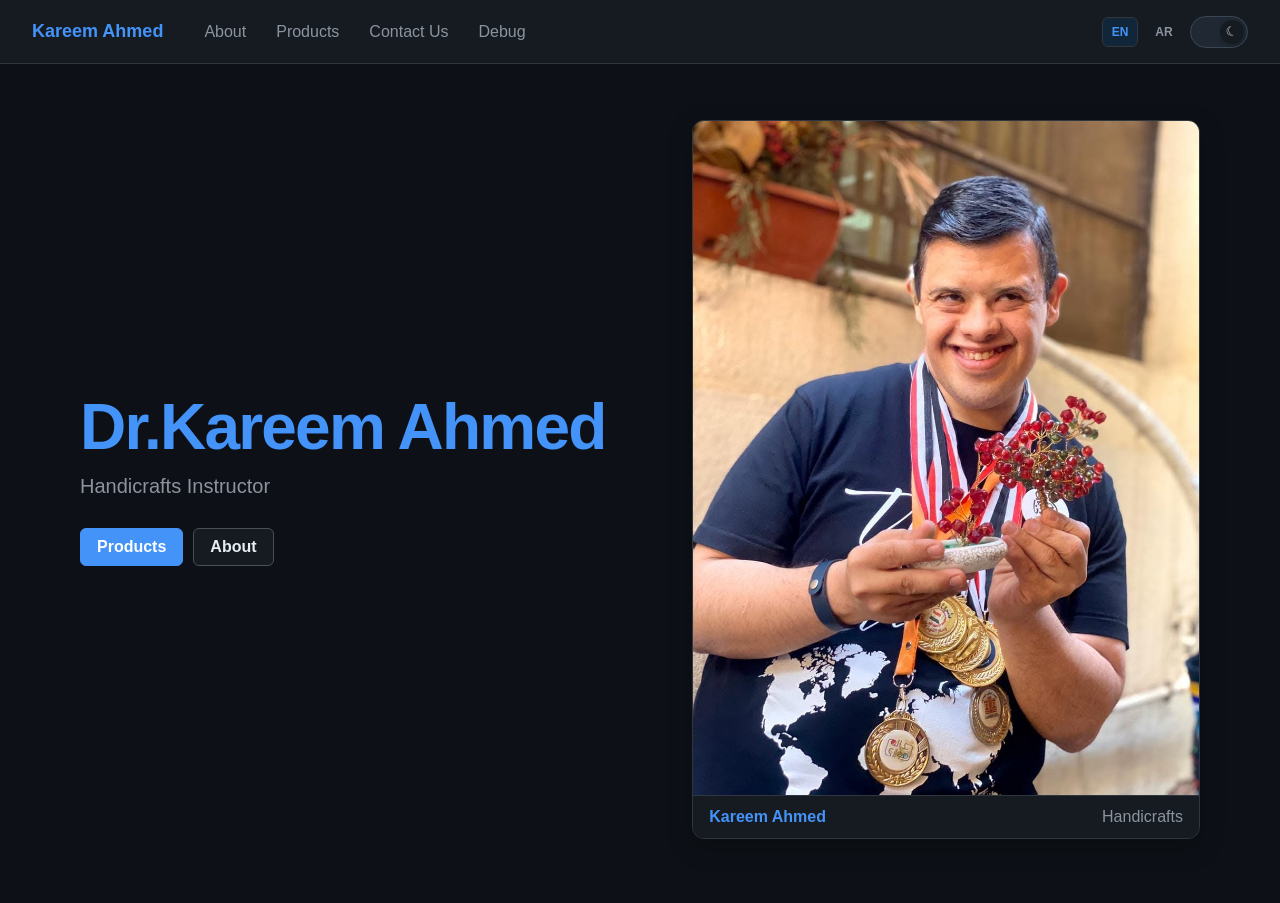
==== commit a92f466a: "Add files via upload" ====
--- a/index.html
+++ b/index.html
@@ -12,6 +12,7 @@
         <nav class="site-nav">
             <button id="bt-about" class="nav-button" onclick="window.location.href='about.html'">من نحن</button>
             <button id="bt-products" class="nav-button" onclick="window.location.href='products.html'">المنتجات</button>
+            <button id="bt-contact" class="nav-button" onclick="window.location.href='contact.html'">تواصل معنا</button>
             <button id="bt-debug" class="nav-button" onclick="window.location.href='debug.html'">تصحيح</button>
         </nav>
         <div class="site-controls">
--- a/style.css
+++ b/style.css
@@ -515,6 +515,45 @@
     min-width: 86px;
 }
 
+/* Contact */
+
+.contact-content {
+    display: grid;
+    grid-template-columns: repeat(2, minmax(0, 1fr));
+    gap: 20px;
+}
+
+.contact-item {
+    min-height: 120px;
+    padding: 22px;
+    border: 1px solid var(--border);
+    border-radius: var(--radius);
+    background: var(--surface);
+    box-shadow: var(--shadow);
+    transition:
+        border-color 0.2s ease,
+        box-shadow 0.2s ease;
+}
+
+.contact-item:hover {
+    border-color: var(--blue);
+    box-shadow: var(--shadow-lg);
+}
+
+.contact-item h2 {
+    margin: 0 0 12px;
+    color: var(--blue);
+    font-size: 18px;
+}
+
+.contact-item p {
+    min-height: 24px;
+    margin: 0;
+    color: var(--text);
+    line-height: 1.6;
+    overflow-wrap: anywhere;
+}
+
 /* Forms */
 
 textarea,
@@ -701,6 +740,10 @@
     .products-container {
         grid-template-columns: repeat(2, minmax(0, 1fr));
     }
+
+    .contact-content {
+        grid-template-columns: 1fr;
+    }
 }
 
 @media (max-width: 650px) {
@@ -768,6 +811,10 @@
 
     .buy-modal-footer button {
         flex: 1;
+    }
+
+    .contact-content {
+        grid-template-columns: 1fr;
     }
 }
 
@@ -781,3 +828,76 @@
         transition-duration: 0.01ms !important;
     }
 }
+
+#bt-email {
+    margin: 20px;
+}
+
+/* About */
+
+.about-biography {
+    width: 100%;
+    max-width: 100%;
+    text-align: start;
+    overflow-wrap: anywhere;
+}
+
+.about-intro {
+    padding-bottom: 32px;
+    border-bottom: 1px solid var(--border);
+}
+
+.about-subtitle {
+    font-size: clamp(1rem, 2vw, 1.4rem);
+    font-weight: 600;
+    line-height: 1.8;
+}
+
+.about-intro h2 {
+    font-size: clamp(2rem, 5vw, 4rem);
+    line-height: 1.3;
+    margin: 24px 0;
+}
+
+.about-biography p {
+    font-size: clamp(1rem, 1.5vw, 1.2rem);
+    line-height: 2;
+    margin: 0 0 18px;
+}
+
+.about-section {
+    padding: 32px 0;
+    border-bottom: 1px solid var(--border);
+}
+
+.about-section h2 {
+    font-size: clamp(1.7rem, 3.5vw, 2.5rem);
+    line-height: 1.5;
+    margin: 0 0 20px;
+}
+
+.about-section h3 {
+    font-size: clamp(1.2rem, 2.5vw, 1.6rem);
+    line-height: 1.6;
+    margin: 28px 0 12px;
+}
+
+.about-section ul {
+    padding-inline-start: 28px;
+    line-height: 2;
+    font-size: 1.1rem;
+    margin-bottom: 20px;
+}
+
+.about-quote {
+    margin: 28px 0 0;
+    padding: 20px 24px;
+    border-inline-start: 4px solid currentColor;
+    font-size: clamp(1.3rem, 2.5vw, 2rem);
+    font-weight: 600;
+    line-height: 1.9;
+}
+
+.about-follow {
+    border-bottom: none;
+}
